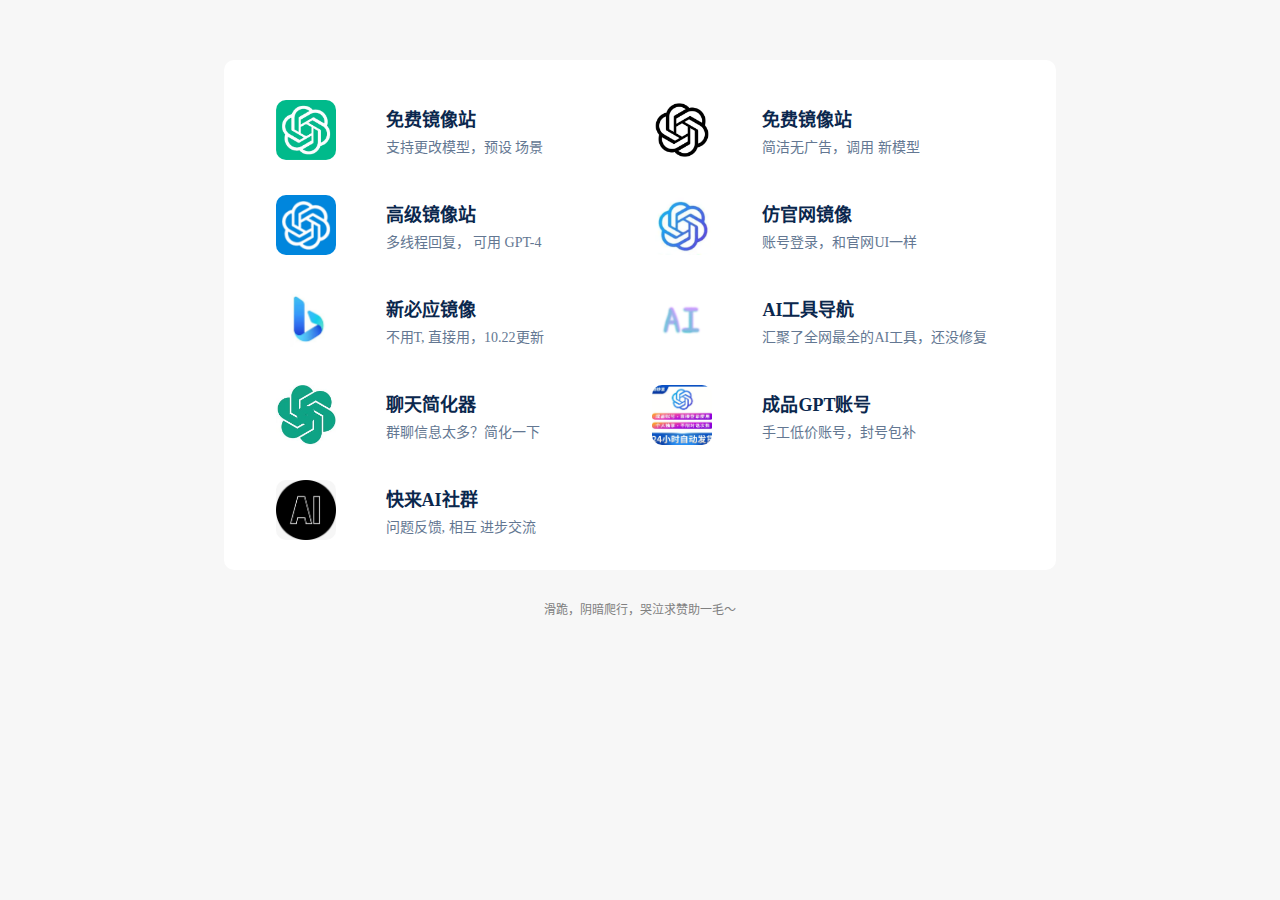
==== index.html @ 127f5e56 "Update index.html" ====
<html lang="zh-CN">
<head>
<script charset="UTF-8" id="LA_COLLECT" src="//sdk.51.la/js-sdk-pro.min.js"></script> 
<script>LA.init({id:"K6jRwaFnmoYjSoVK",ck:"K6jRwaFnmoYjSoVK"})</script>
      <style>
        .main-bot-nr-kp-k {
            display: flex;
            align-items: center;
        }
        .main-bot-nr-kp-k-n {
            flex-grow: 1;
            padding-left: 30px;
        }
    </style>
    <meta charset="UTF-8">
    <title>AiChat引导页</title>
    <!--为搜索引擎定义关键词-->
    <meta name="keywords" content="AiChat引导页">
    <!--为网页定义描述内容 用于告诉搜索引擎，你网站的主要内容-->
    <meta name="description" content="AiChat引导页">
    <!--定义网页作者-->
    <meta name="author" content="yysino">
    <!--网站版权-->
    <meta name="copyright" content="yysino">
    <!--指定IE和Chrome使用最新版本渲染当前页面-->
    <meta http-equiv="X-UA-Compatible" content="IE=edge,chrome=1" />
    <!--指导浏览器如何缓存某个响应以及缓存多长时间-->
    <!--no-cache:先发送请求,与服务器确认该资源是否被更改,如果未被更改,则使用缓存
    no-store:不允许缓存,每次都要去服务器上,下载完整的响应(安全措施)
    public:缓存所有响应,但并非必须,因为max-age也可以做到相同效果
    private:只为单个用户缓存,因此不允许任何中继进行缓存,(比如说CDN就不允许缓存private的响应)
    maxage:当前请求开始,该响应在多久内能被缓存和重用,而不去服务器重新请求,例:max-age=60表示响应可以再缓存和重用60秒
    -->
    <meta http-equiv="cache-control" content="no-cache">
    <!--禁止百度自动转码 用于禁止当前页面在移动端浏览时,被百度自动转码,虽然百度的本意是好的,但是转码效果很多时候却不尽人意-->
    <!--meta http-equiv="Cache-Control" content="no-siteapp" /-->
    <!-- 分享网页时显示的标题-QQ-->
    <meta itemprop="name" content="AiChat引导页" />
    <!-- 分享网页时显示的缩略图-QQ-->
    <meta itemprop="image" content="mxnf.one/12.ico" />
    <!--分享网页时时显示的内容-QQ-->
    <meta name="description" itemprop="description" content="AiChat引导页 | 无需翻墙!" />
    <!--设置自动适应电脑和手机屏幕-->
    <meta name="viewport"
        content="width=device-width, initial-scale=1.0, maximum-scale=1.0,minimum-scale=1.0, user-scalable=no minimal-ui">
    <!--设置浏览器栏favicon图标-->
    <link rel="icon" href="mxnf.one/12.ico" type="image/x-icon" />
    <!--定义搜索引擎爬虫的索引方式-->
    <!--index,follow:可以抓取本页，而且可以顺着本页继续索引别的链接
    noindex,follow:不许抓取本页，但是可以顺着本页抓取索引别的链接
    index,nofollow:可以抓取本页，但是不许顺着本页抓取索引别的链接
    noindex,nofollow:不许抓取本页，也不许顺着本页抓取索引别的链接
    -->
    <meta name="robots" content="noindex,nofollow">
    <!--引入css文件-->
    <link rel="stylesheet" type="text/css" href="css/style.css">
    <link rel="stylesheet" href="//at.alicdn.com/t/font_1092713_tcnnod74va9.css">

</head>


<body>
    <!--网页主体框架-->
    <div class="centent">

        <div class="mian">
            <!-- 上部分 -->
            <div class="main-top">
               
                <!-- 简介 -->
               
            </div>
            <!-- 下部分 -->
            <div class="main-bot">
               
              <!-- 下部分副标题 -->
                <div class="main-bot-title">
                   <h3></h3>
                </div>
                
                <!-- 下部分内容区 -->
                <div class="main-bot-nr">
                     <a href="https://g2.iswl.tk" target="_blank" class="main-bot-nr-kp"> 
                        <div class="main-bot-nr-kp-k">
                            <div class="main-bot-nr-kp-k-img"><img src="mxnf.one/gpt.ico" alt="" class="kk"></div>
                            <div class="main-bot-nr-kp-k-n">
                                <span class="p1">免费镜像站</span>
                                <span class="p2">支持更改模型，预设 场景</span>
                            </div>
                        </div>
                    </a>
                  <a href="https://cs1.iswl.tk" target="_blank" class="main-bot-nr-kp"> 
                        <div class="main-bot-nr-kp-k">
                            <div class="main-bot-nr-kp-k-img"><img src="mxnf.one/gpt1.jpg" alt="" class="kk"></div> 
                            <div class="main-bot-nr-kp-k-n">
                                <span class="p1">免费镜像站</span>
                                <span class="p2">简洁无广告，调用 新模型</span>
                            </div>
                        </div> 
                  </a>
                    <a href="https://op.mxnf.shop" target="_blank" class="main-bot-nr-kp"> 
                        <div class="main-bot-nr-kp-k"> 
                            <div class="main-bot-nr-kp-k-img"><img src="mxnf.one/gpt2.jpg" alt="" class="kk"></div> 
                            <div class="main-bot-nr-kp-k-n">
                                <span class="p1">高级镜像站</span>
                                <span class="p2">多线程回复， 可用 GPT-4</span>
                            </div>
                        </div>
                    </a>
                  <a href="https://chat1.zhile.io/auth/login?v=5" target="_blank" class="main-bot-nr-kp"> 
                        <div class="main-bot-nr-kp-k">
                            <div class="main-bot-nr-kp-k-img"><img src="mxnf.one/gpt10.png" alt="" class="kk"></div>
                            <div class="main-bot-nr-kp-k-n">
                                <span class="p1">仿官网镜像</span>
                                <span class="p2">账号登录，和官网UI一样</span>
                            </div>
                        </div>
                    </a>
                    <a href="https://bing.github1s.tk/" target="_blank" class="main-bot-nr-kp">
                        <div class="main-bot-nr-kp-k">
                            <div class="main-bot-nr-kp-k-img"><img src="mxnf.one/gpt4.jpg" alt="" class="kk"></div>
                            <div class="main-bot-nr-kp-k-n">
                                <span class="p1">新必应镜像</span>
                                <span class="p2">不用T, 直接用，10.22更新</span>
                            </div>
                        </div>
                    </a>
            <a href="http://ai.iswl.tk" target="_blank" class="main-bot-nr-kp">
    <div class="main-bot-nr-kp-k">
        <div class="main-bot-nr-kp-k-img"><img src="mxnf.one/logo.png" alt="" class="kk"></div>
        <div class="main-bot-nr-kp-k-n">
            <span class="p1">AI工具导航</span>
            <span class="p2">汇聚了全网最全的AI工具，还没修复</span>
        </div>
    </div>
</a>

                 <a href="https://liaotian.mxnf.one" target="_blank" class="main-bot-nr-kp">
                        <div class="main-bot-nr-kp-k">
                            <div class="main-bot-nr-kp-k-img"><img src="mxnf.one/gpt6.jpg" alt="" class="kk"></div>
                            <div class="main-bot-nr-kp-k-n">
                                <span class="p1">聊天简化器</span>
                                <span class="p2">群聊信息太多？简化一下</span>
                            </div>
                        </div>
                    </a>
                 <a href="http://km.iswl.tk" target="_blank" class="main-bot-nr-kp"> 
                        <div class="main-bot-nr-kp-k">
                            <div class="main-bot-nr-kp-k-img"><img src="mxnf.one/gpt7.jpg" alt="" class="kk"></div>
                            <div class="main-bot-nr-kp-k-n">
                                <span class="p1">成品GPT账号</span>
                                <span class="p2">手工低价账号，封号包补</span>
                            </div>
                        </div>
                    </a>
                 <a href="http://qm.qq.com/cgi-bin/qm/qr?_wv=1027&k=XcPbQMINbrkXGBWX2eOUOpu9A-ovbMNh&authKey=yT6q%2B%2B8paO2OG1RubU3eijWFr7K2RVtxQGUVlZGOm6zvaqBJchURb%2BeiD19XtWuJ&noverify=0&group_code=854495421" target="_blank" class="main-bot-nr-kp">
                        <div class="main-bot-nr-kp-k">
                            <div class="main-bot-nr-kp-k-img"><img src="mxnf.one/gpt8.jpg" alt="" class="kk"></div> 
                            <div class="main-bot-nr-kp-k-n">
                                <span class="p1">快来AI社群</span>
                                <span class="p2">问题反馈,  相互 进步交流</span>
                            </div>
                        </div>
                    </a>
              </div>
                <!-- 下部分内容区 end-->
                 <!-- 小图标区域 -->
                    <div class="main-bot-tb">
                    <!--<a href="http://mxnf.tk" target="_blank" class="main-bot-tb-1" title="入口"><i class="iconfont icon-cnblogs-grey"></i></a> 
                    <a href="https://mxnf.tk" target="_blank" class="main-bot-tb-2" title="B站"><i class="iconfont icon-bilibili-fill1"></i></a>--->
                    <!-- <a href="http://wpa.qq.com/msgrd?v=3&uin=3079745696&site=qq&menu=yes" target="_blank" class="main-bot-tb-3" title="QQ"><i class="iconfont icon-QQ"></i></a>
                    <a href="https://jq.qq.com/?_wv=1027&k=M2RXpK2v" class="main-bot-tb-4" title="邮件"><i class="iconfont icon-xinxi"></i></a> 
                        end-->
                </div>
                
            </div>
        </div>
         <!-- 版权声明 -->
        <div class="footer">
           <!--  Copyright © 2021 - <span>2023</span> 
            <a href="https://mxnf.tk" class="footer-link"></a> 墨凡团队<br> -->
           <a href="https://postimg.cc/K1dn6JxD" target="_blank" style="color:gray">滑跪，阴暗爬行，哭泣求赞助一毛～</a></br>
        </div>


    </div>














    <!--引入js文件-->
    <!--script type="text/javascript" src="main.js"></script-->

    <script data-cfasync="false" src="/cdn-cgi/scripts/5c5dd728/cloudflare-static/email-decode.min.js"></script><script type="text/javascript"> 
        //申明
        console.log("\n %c \u7fbd\u7199 %c https://www.sakura.vin \n", "color: #fadfa3; background: #030307; padding:5px 0; font-size:12px;", "background: #fadfa3; padding:5px 0; font-size:12px;");

        window.onload = function () {
            var loadTime = window.performance.timing.domContentLoadedEventEnd - window.performance.timing.navigationStart;
            console.log("%c页面加载耗时：" + loadTime + "ms | \u7fbd\u7199", "color:#fff; background: linear-gradient(270deg, #986fee, #8695e6, #68b7dd, #18d7d3); padding: 8px 15px; border-radius: 0 15px 0 15px");
        }
    </script>

</body>

</html>
---- css/style.css ----
*{
    margin: 0;
    padding: 0;
}
body{
    background: #f7f7f7;
}
/* 主体 */
.centent{
    width: 100vw;
    max-width: 100%;
    /*min-width: 350px;*/
    height: 100%;
    display: flex;
    flex-direction: column;
    align-items: center;
    background: #f7f7f7;
}

a{
	-webkit-tap-highlight-color: rgba(255, 255, 255, 0);
    -webkit-user-select:none;
	-moz-user-focus: none;
    -moz-user-select: none;
    text-decoration:none;
    color:#ffffff;
}

.mian{
    width: 45%;
    background: rgb(255, 255, 255);
    margin-top: 60px;
    border-radius: 10px;
    display: flex;
    flex-direction: column;
    align-items: center;
    transition:all 0.5s;
}


.main-top{
    width: 90%;
    display: flex;
    flex-direction: column;
    /* background: chartreuse; */
}
.main-bot{
    width: 90%;
    display: flex;
    flex-direction: column;
    /* background: cornflowerblue; */
}

.main-top-title{
    width: 100%;
    display: flex;
    justify-content: space-between;
    align-items: flex-end;
    margin-top: 30px;
}
/* 大标题 */
.main-top-title>h1{
    text-align: center;
    font-size: 2em;
    margin-right: 5px;
    color: #0a274d;
}
/* 头像 */
.main-top-title>a>img{
    width: 60px;
    height: 60px;
    border-radius: 10px;
    object-fit: cover;
}


/* 简介 */
.main-top-Brief{
    width: 100%;
    margin-top: 10px;
}
.main-top-Brief>p{
    /* color: rgba(34,47,62,0.4); */
    color: #637792;
    font-size: 14px;
    margin-top: 5px;
    margin-right: 10px;
}


/* 图标 */
.main-bot-tb{
    width: 100%;
    display: flex;
}
.main-bot-tb>a{
    width: 45px;
    height: 45px;
    display: flex;
    justify-content: center;
    align-items: center;
    border-radius: 10px;
}
.main-bot-tb>a>i{
    font-size: 22px;
    color: #8095b1;
    transition:all 0.15s;
}
.main-bot-tb-1{
    margin-left: -10px;
}



/* 二标题 */
.main-bot-title{
    width: 100%;
    margin-top: 10px;
}
.main-bot-title>h3{
    /* color: rgb(38, 52, 66); */
    color: #0a274d;
}

.main-bot-title h4 {
  color: cyan;
}


/* 内容 */
.main-bot-nr{
    width: 100%;
    display: grid;
    grid-template-columns: 1fr 1fr;
    column-gap: 5px;
    row-gap: 15px;
    margin-top: 20px;
    margin-bottom: 20px;
}
.main-bot-nr-kp{
    width: 100%;
    min-height: 80px;
    display: flex;
    justify-content: center;
    align-items: center;
    /* background: chartreuse; */
}
.main-bot-nr-kp-k{
    width: 100%;
    min-height: 80px;
    display: flex;
    align-items: center;
    transition: all 0.3s;
    /* background: chocolate;  */
    border-radius: 10px;
}

/* 图片 */
.main-bot-nr-kp-k-img{
    min-height: 80px;
    flex-shrink: 0;
    display: flex;
    align-items: center;
    overflow: hidden;
    border-top-left-radius: 10px;
    border-bottom-left-radius: 10px;
    /* background: cornflowerblue; */

}
.main-bot-nr-kp-k-img>img{
    width: 60px;
    height: 60px;
    display: block;
    transition: all 0.3s;
    border-radius: 10px;
    object-fit: cover;
    margin-left: 10px;
}



.main-bot-nr-kp-k-n{
    /* background: crimson; */
    margin-left: 20px;
    display: flex;
    flex-direction: column;
}
.p1{
    font-size: 18px;
    /* color: rgb(38, 52, 66); */
    color: #0a274d;
    font-weight: bold;
    margin-right: 10px;
}
.p2{
    font-size: 14px;
    /* color: #1c3952; */
    color: #637792;
    margin-top: 5px;
    margin-right: 10px;
}





/* 版权 */
.footer {
    /*position: absolute;*/
    left: 0;
    bottom: 0;
    width: 100%;
    text-align: center;
    font-size: 12px;
    color: rgba(102, 102, 102, 0.589);
    padding: 10px 0;
    margin-top: 20px;
}
.footer-link{
    color: rgba(103, 101, 101, 0.8);
}






















/* 动画区 */
.main-bot-tb-1>i:hover{
    transform:scale(1.2);
    color: #03a9f4;
}
.main-bot-tb-2>i:hover{
    transform:scale(1.2);
    color: #03a9f4;
}
.main-bot-tb-3>i:hover{
    transform:scale(1.2);
    color: #03a9f4;
}
.main-bot-tb-4>i:hover{
    transform:scale(1.2);
    color: #03a9f4;
}







.main-bot-nr-kp:hover .kkk{
    transform: scale(1.5);
    width: 90px;
}
.main-bot-nr-kp:hover .main-bot-nr-kp-k{
    background: #efefef;
}







@media screen and (max-width:1500px) {
.mian{
    width: 65%;
}

}
@media screen and (max-width:1150px) {
    .mian{
        width: 75%;
    }
    
}
@media screen and (max-width:1000px) {
    .mian{
        width: 85%;
    }
    
}
@media screen and (max-width:888px) {
    .mian{
        width: 100%;
        margin-top: 0px;
    }
    .main-bot-nr{
        grid-template-columns: 1fr;
    }
}
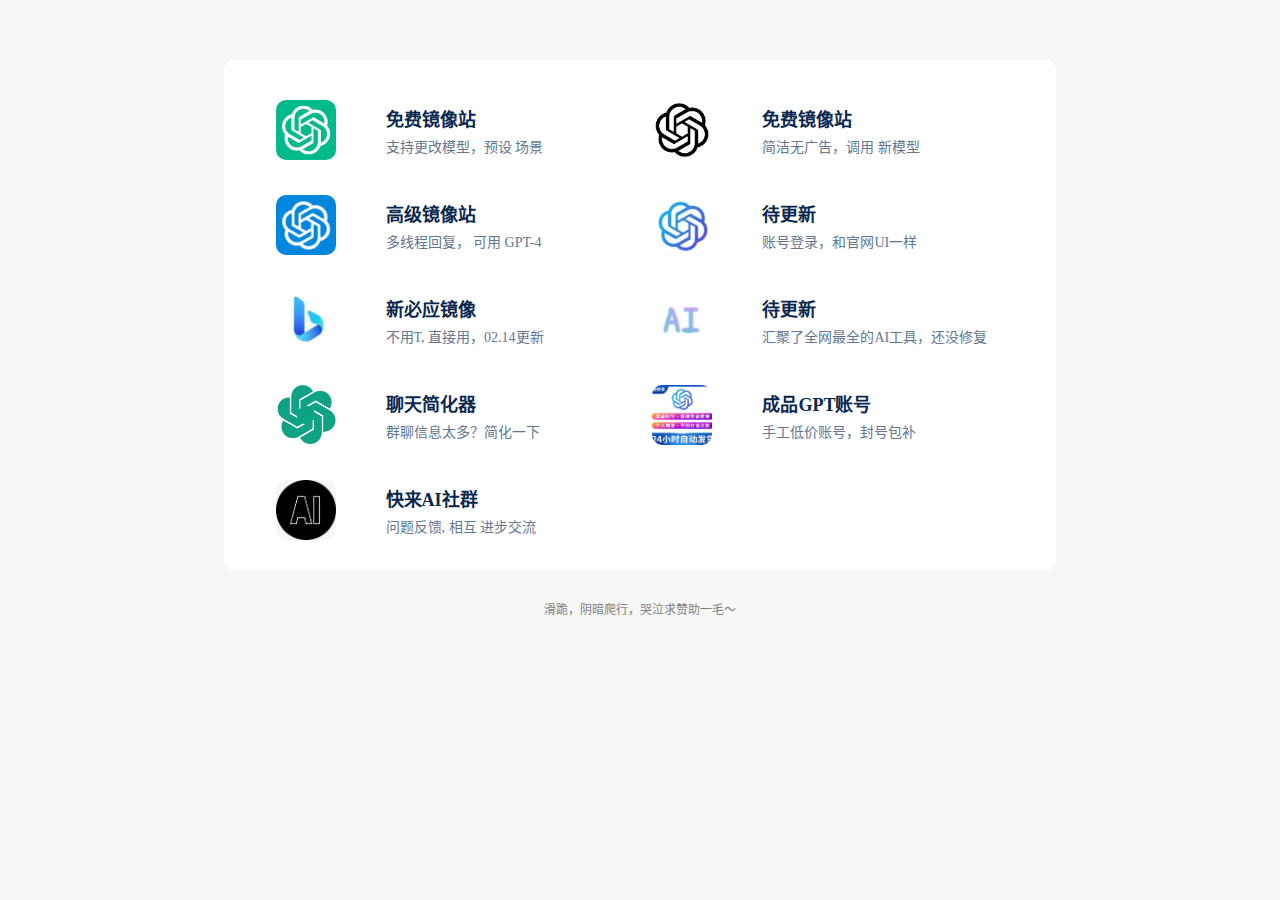
==== commit 568a1c25: "Update index.html" ====
--- a/index.html
+++ b/index.html
@@ -80,7 +80,7 @@
                 
                 <!-- 下部分内容区 -->
                 <div class="main-bot-nr">
-                     <a href="https://g2.iswl.tk" target="_blank" class="main-bot-nr-kp"> 
+                     <a href="https://g1.iswl.one" target="_blank" class="main-bot-nr-kp"> 
                         <div class="main-bot-nr-kp-k">
                             <div class="main-bot-nr-kp-k-img"><img src="mxnf.one/gpt.ico" alt="" class="kk"></div>
                             <div class="main-bot-nr-kp-k-n">
@@ -89,7 +89,7 @@
                             </div>
                         </div>
                     </a>
-                  <a href="https://cs1.iswl.tk" target="_blank" class="main-bot-nr-kp"> 
+                  <a href="https://cs1.mxnf.life" target="_blank" class="main-bot-nr-kp"> 
                         <div class="main-bot-nr-kp-k">
                             <div class="main-bot-nr-kp-k-img"><img src="mxnf.one/gpt1.jpg" alt="" class="kk"></div> 
                             <div class="main-bot-nr-kp-k-n">
@@ -98,7 +98,7 @@
                             </div>
                         </div> 
                   </a>
-                    <a href="https://op.mxnf.shop" target="_blank" class="main-bot-nr-kp"> 
+                    <a href="https://op1.mxnf.club" target="_blank" class="main-bot-nr-kp"> 
                         <div class="main-bot-nr-kp-k"> 
                             <div class="main-bot-nr-kp-k-img"><img src="mxnf.one/gpt2.jpg" alt="" class="kk"></div> 
                             <div class="main-bot-nr-kp-k-n">
@@ -111,17 +111,17 @@
                         <div class="main-bot-nr-kp-k">
                             <div class="main-bot-nr-kp-k-img"><img src="mxnf.one/gpt10.png" alt="" class="kk"></div>
                             <div class="main-bot-nr-kp-k-n">
-                                <span class="p1">仿官网镜像</span>
+                                <span class="p1">待更新</span>
                                 <span class="p2">账号登录，和官网UI一样</span>
                             </div>
                         </div>
                     </a>
-                    <a href="https://bing.github1s.tk/" target="_blank" class="main-bot-nr-kp">
+                    <a href="https://bingai-az.zklcdc.xyz" target="_blank" class="main-bot-nr-kp">
                         <div class="main-bot-nr-kp-k">
                             <div class="main-bot-nr-kp-k-img"><img src="mxnf.one/gpt4.jpg" alt="" class="kk"></div>
                             <div class="main-bot-nr-kp-k-n">
                                 <span class="p1">新必应镜像</span>
-                                <span class="p2">不用T, 直接用，10.22更新</span>
+                                <span class="p2">不用T, 直接用，02.14更新</span>
                             </div>
                         </div>
                     </a>
@@ -129,13 +129,13 @@
     <div class="main-bot-nr-kp-k">
         <div class="main-bot-nr-kp-k-img"><img src="mxnf.one/logo.png" alt="" class="kk"></div>
         <div class="main-bot-nr-kp-k-n">
-            <span class="p1">AI工具导航</span>
+            <span class="p1">待更新</span>
             <span class="p2">汇聚了全网最全的AI工具，还没修复</span>
         </div>
     </div>
 </a>
 
-                 <a href="https://liaotian.mxnf.one" target="_blank" class="main-bot-nr-kp">
+                 <a href="https://liaotian.iswl.one" target="_blank" class="main-bot-nr-kp">
                         <div class="main-bot-nr-kp-k">
                             <div class="main-bot-nr-kp-k-img"><img src="mxnf.one/gpt6.jpg" alt="" class="kk"></div>
                             <div class="main-bot-nr-kp-k-n">
@@ -144,7 +144,7 @@
                             </div>
                         </div>
                     </a>
-                 <a href="http://km.iswl.tk" target="_blank" class="main-bot-nr-kp"> 
+                 <a href="http://88.mxnf.life" target="_blank" class="main-bot-nr-kp"> 
                         <div class="main-bot-nr-kp-k">
                             <div class="main-bot-nr-kp-k-img"><img src="mxnf.one/gpt7.jpg" alt="" class="kk"></div>
                             <div class="main-bot-nr-kp-k-n">
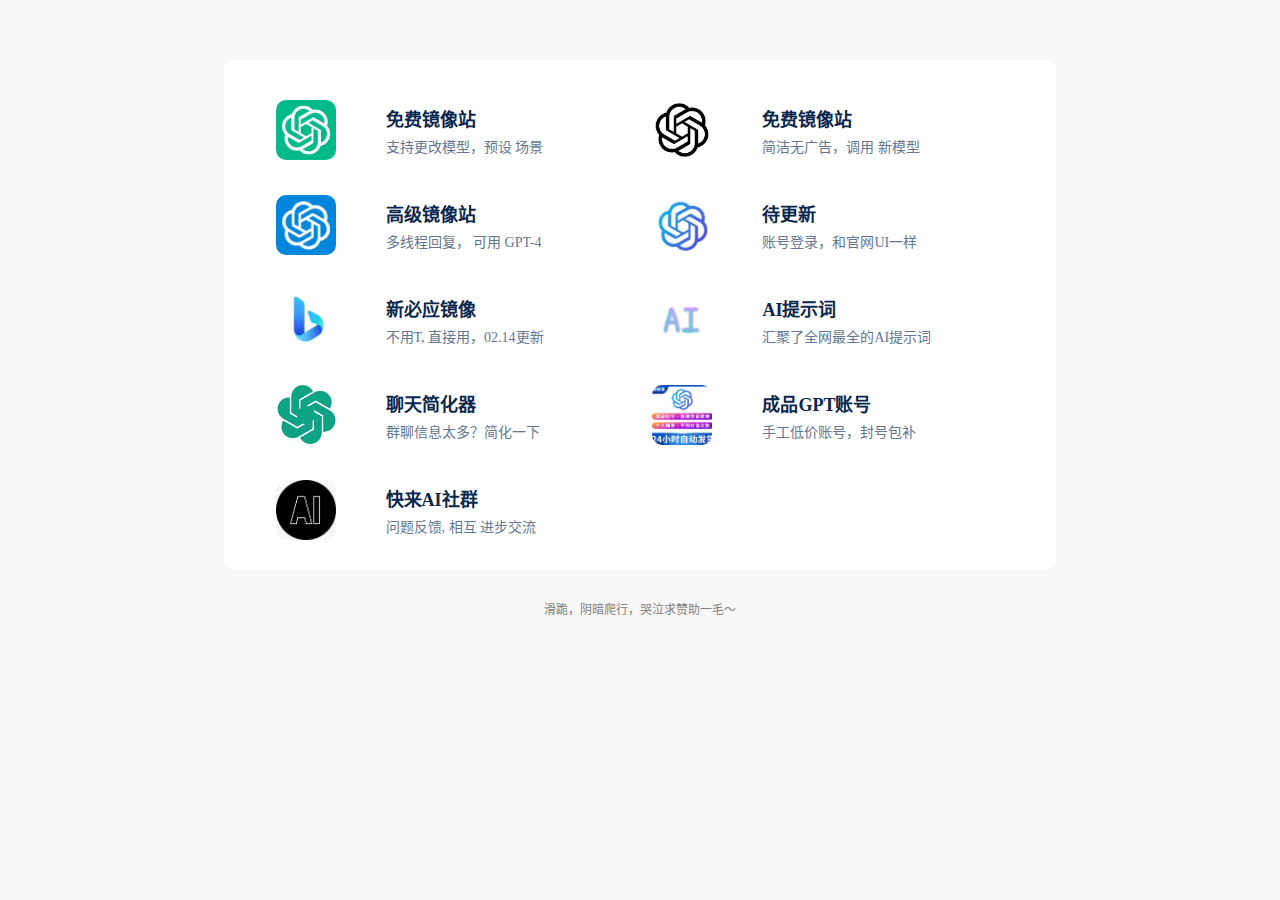
==== commit d157b6a2: "Update index.html" ====
--- a/index.html
+++ b/index.html
@@ -80,7 +80,7 @@
                 
                 <!-- 下部分内容区 -->
                 <div class="main-bot-nr">
-                     <a href="https://g1.iswl.one" target="_blank" class="main-bot-nr-kp"> 
+                     <a href="https://g2.iswl.one" target="_blank" class="main-bot-nr-kp"> 
                         <div class="main-bot-nr-kp-k">
                             <div class="main-bot-nr-kp-k-img"><img src="mxnf.one/gpt.ico" alt="" class="kk"></div>
                             <div class="main-bot-nr-kp-k-n">
@@ -98,7 +98,7 @@
                             </div>
                         </div> 
                   </a>
-                    <a href="https://op1.mxnf.club" target="_blank" class="main-bot-nr-kp"> 
+                    <a href="https://op.iswl.one" target="_blank" class="main-bot-nr-kp"> 
                         <div class="main-bot-nr-kp-k"> 
                             <div class="main-bot-nr-kp-k-img"><img src="mxnf.one/gpt2.jpg" alt="" class="kk"></div> 
                             <div class="main-bot-nr-kp-k-n">
@@ -116,7 +116,7 @@
                             </div>
                         </div>
                     </a>
-                    <a href="https://bingai-az.zklcdc.xyz" target="_blank" class="main-bot-nr-kp">
+                    <a href="https://az.b1ng.chat" target="_blank" class="main-bot-nr-kp">
                         <div class="main-bot-nr-kp-k">
                             <div class="main-bot-nr-kp-k-img"><img src="mxnf.one/gpt4.jpg" alt="" class="kk"></div>
                             <div class="main-bot-nr-kp-k-n">
@@ -125,12 +125,12 @@
                             </div>
                         </div>
                     </a>
-            <a href="http://ai.iswl.tk" target="_blank" class="main-bot-nr-kp">
+            <a href="https://www.aishort.top" target="_blank" class="main-bot-nr-kp">
     <div class="main-bot-nr-kp-k">
         <div class="main-bot-nr-kp-k-img"><img src="mxnf.one/logo.png" alt="" class="kk"></div>
         <div class="main-bot-nr-kp-k-n">
-            <span class="p1">待更新</span>
-            <span class="p2">汇聚了全网最全的AI工具，还没修复</span>
+            <span class="p1">AI提示词</span>
+            <span class="p2">汇聚了全网最全的AI提示词</span>
         </div>
     </div>
 </a>
@@ -144,7 +144,7 @@
                             </div>
                         </div>
                     </a>
-                 <a href="http://88.mxnf.life" target="_blank" class="main-bot-nr-kp"> 
+                 <a href="http://99.mxnfvip.top" target="_blank" class="main-bot-nr-kp"> 
                         <div class="main-bot-nr-kp-k">
                             <div class="main-bot-nr-kp-k-img"><img src="mxnf.one/gpt7.jpg" alt="" class="kk"></div>
                             <div class="main-bot-nr-kp-k-n">
@@ -166,7 +166,7 @@
                 <!-- 下部分内容区 end-->
                  <!-- 小图标区域 -->
                     <div class="main-bot-tb">
-                    <!--<a href="http://mxnf.tk" target="_blank" class="main-bot-tb-1" title="入口"><i class="iconfont icon-cnblogs-grey"></i></a> 
+                    <!--<a href="http://qm.qq.com/cgi-bin/qm/qr?_wv=1027&k=XcPbQMINbrkXGBWX2eOUOpu9A-ovbMNh&authKey=yT6q%2B%2B8paO2OG1RubU3eijWFr7K2RVtxQGUVlZGOm6zvaqBJchURb%2BeiD19XtWuJ&noverify=0&group_code=854495421" target="_blank" class="main-bot-tb-1" title="入口"><i class="iconfont icon-cnblogs-grey"></i></a> 
                     <a href="https://mxnf.tk" target="_blank" class="main-bot-tb-2" title="B站"><i class="iconfont icon-bilibili-fill1"></i></a>--->
                     <!-- <a href="http://wpa.qq.com/msgrd?v=3&uin=3079745696&site=qq&menu=yes" target="_blank" class="main-bot-tb-3" title="QQ"><i class="iconfont icon-QQ"></i></a>
                     <a href="https://jq.qq.com/?_wv=1027&k=M2RXpK2v" class="main-bot-tb-4" title="邮件"><i class="iconfont icon-xinxi"></i></a> 
@@ -178,7 +178,7 @@
          <!-- 版权声明 -->
         <div class="footer">
            <!--  Copyright © 2021 - <span>2023</span> 
-            <a href="https://mxnf.tk" class="footer-link"></a> 墨凡团队<br> -->
+            <a href="http://qm.qq.com/cgi-bin/qm/qr?_wv=1027&k=XcPbQMINbrkXGBWX2eOUOpu9A-ovbMNh&authKey=yT6q%2B%2B8paO2OG1RubU3eijWFr7K2RVtxQGUVlZGOm6zvaqBJchURb%2BeiD19XtWuJ&noverify=0&group_code=854495421" class="footer-link"></a> 墨凡团队<br> -->
            <a href="https://postimg.cc/K1dn6JxD" target="_blank" style="color:gray">滑跪，阴暗爬行，哭泣求赞助一毛～</a></br>
         </div>
 
